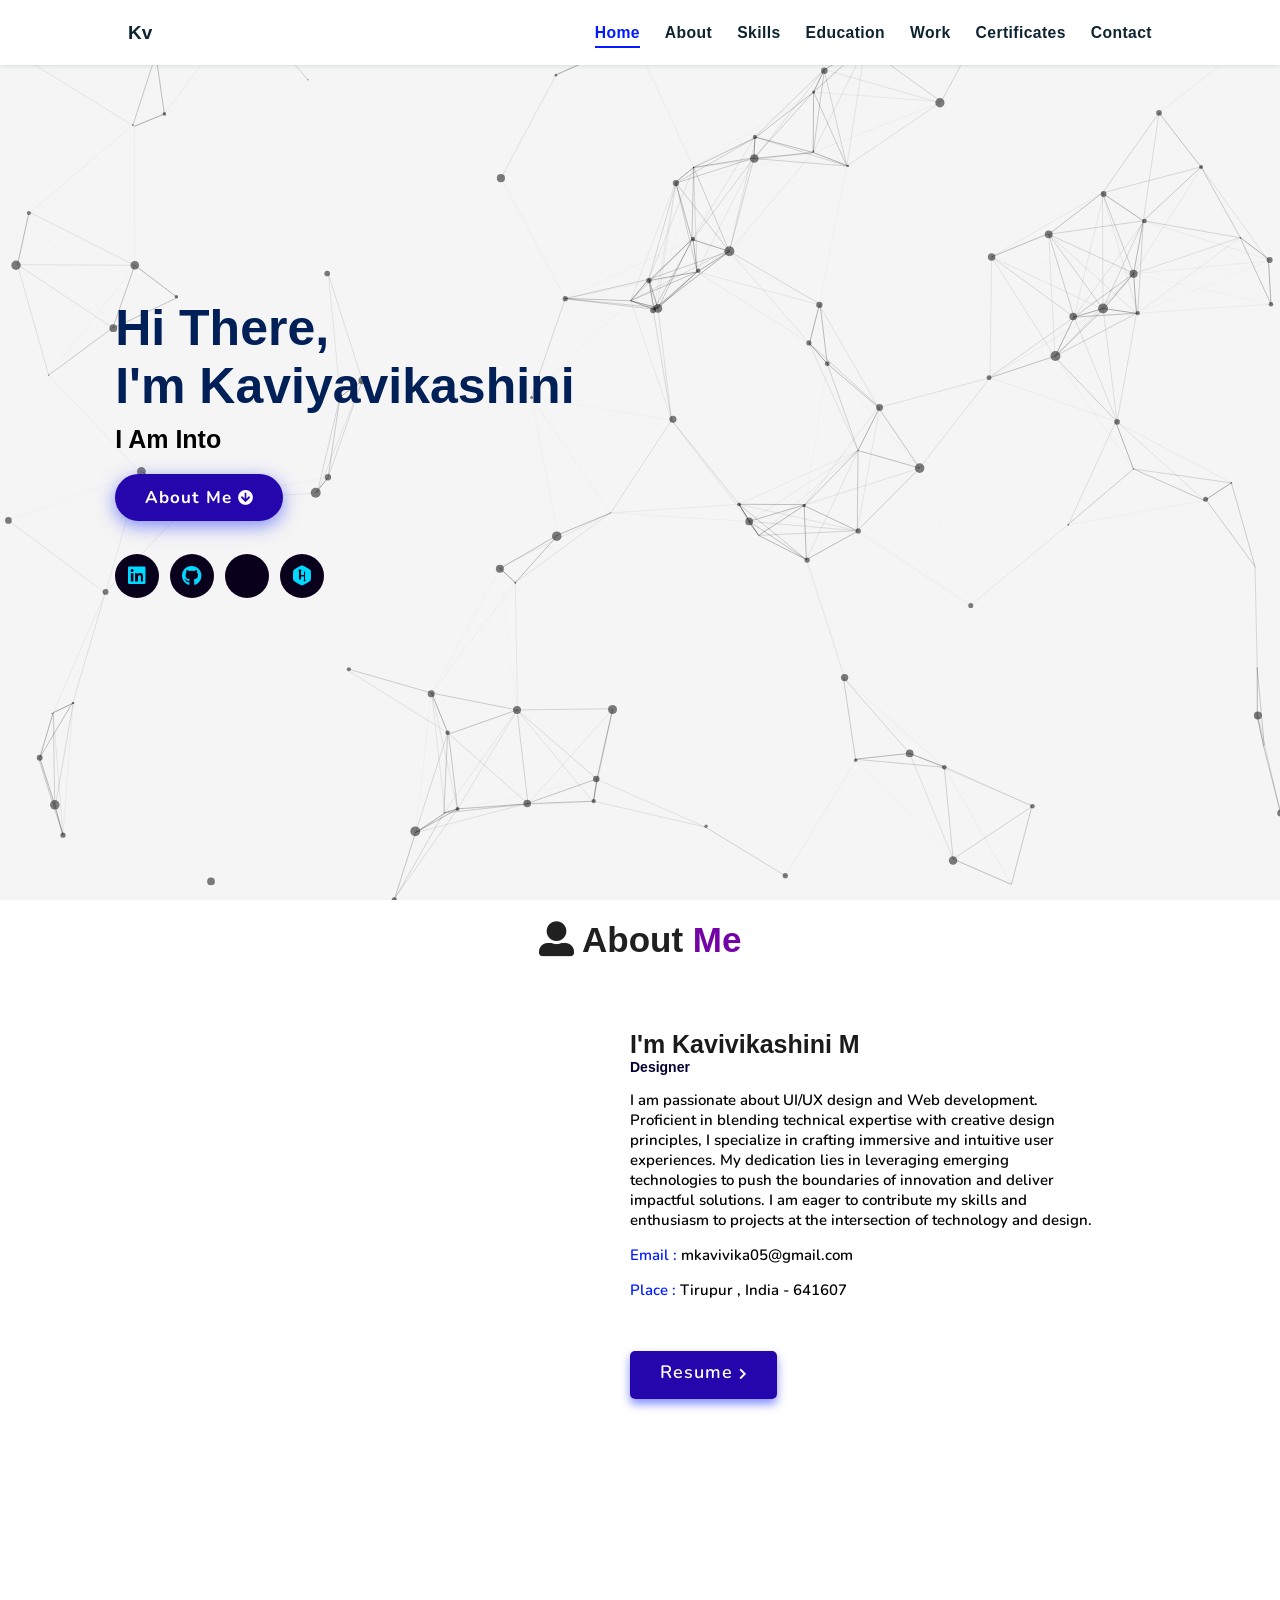
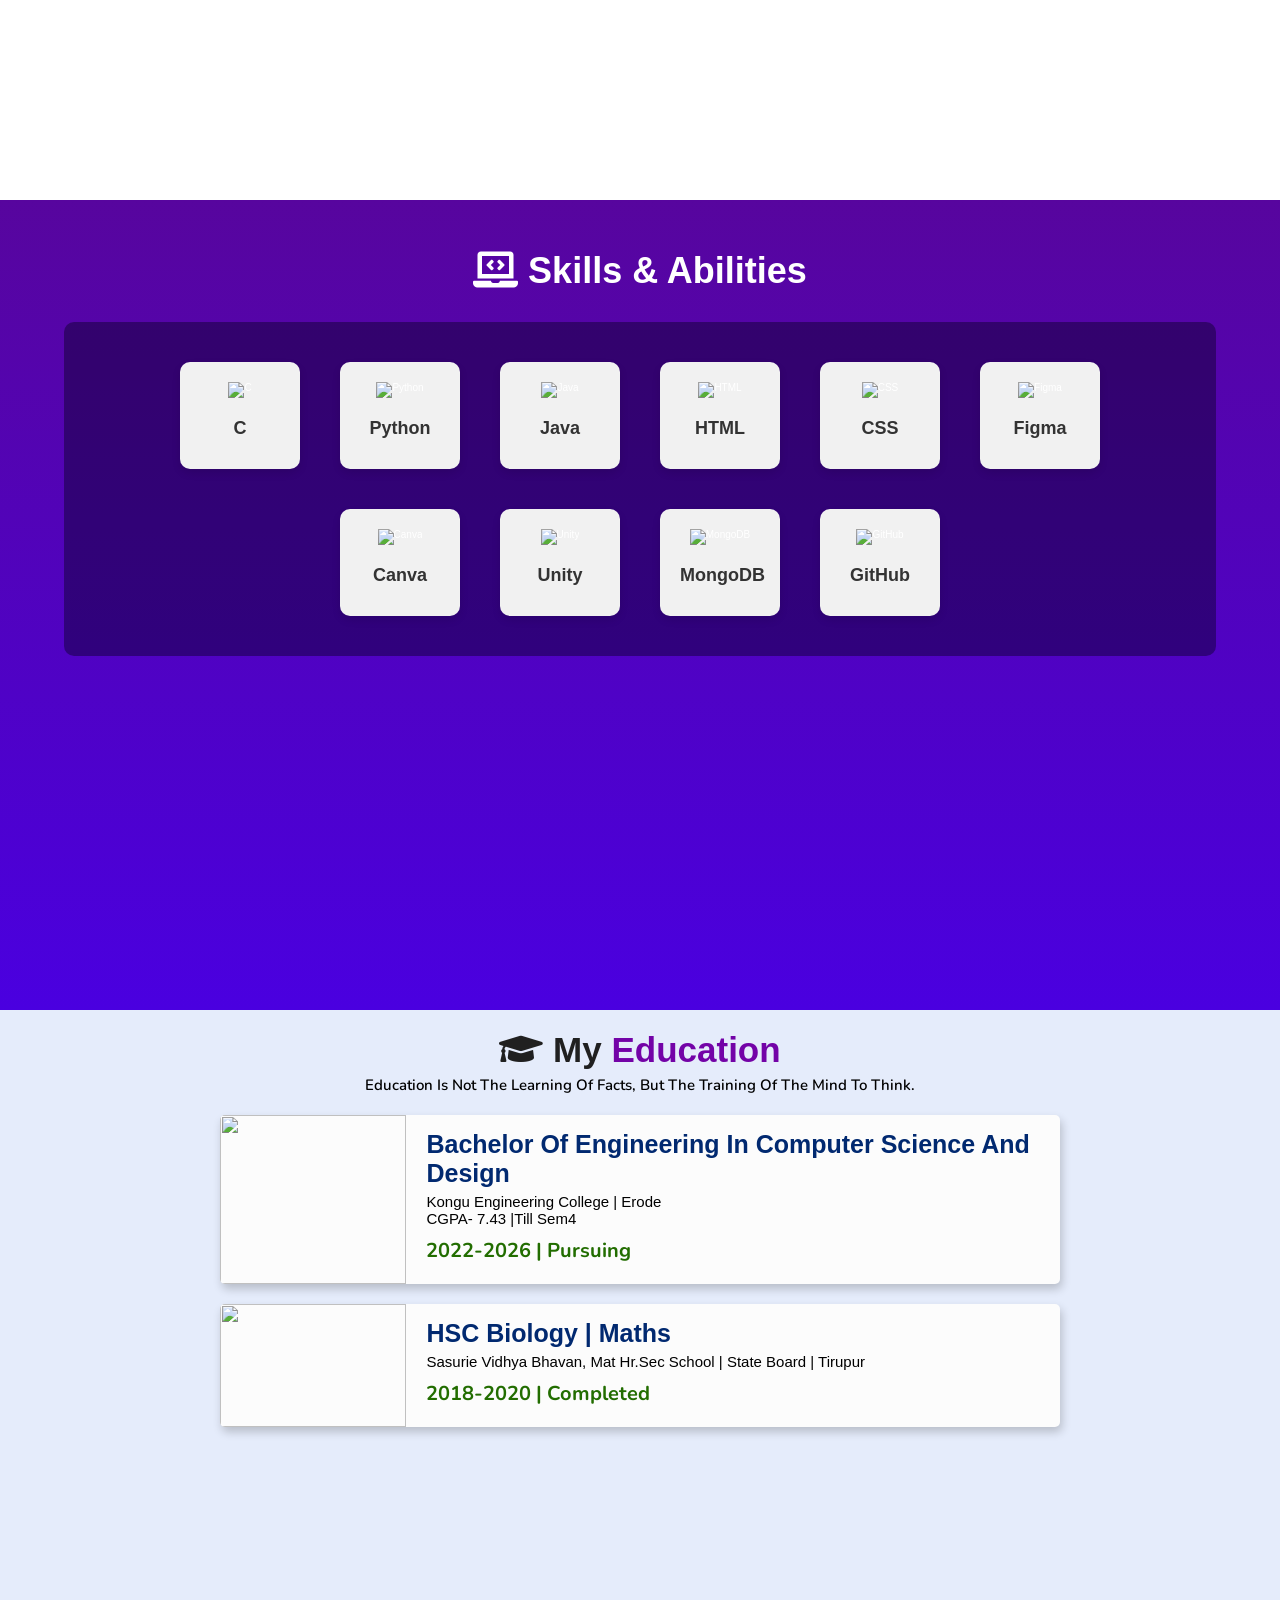
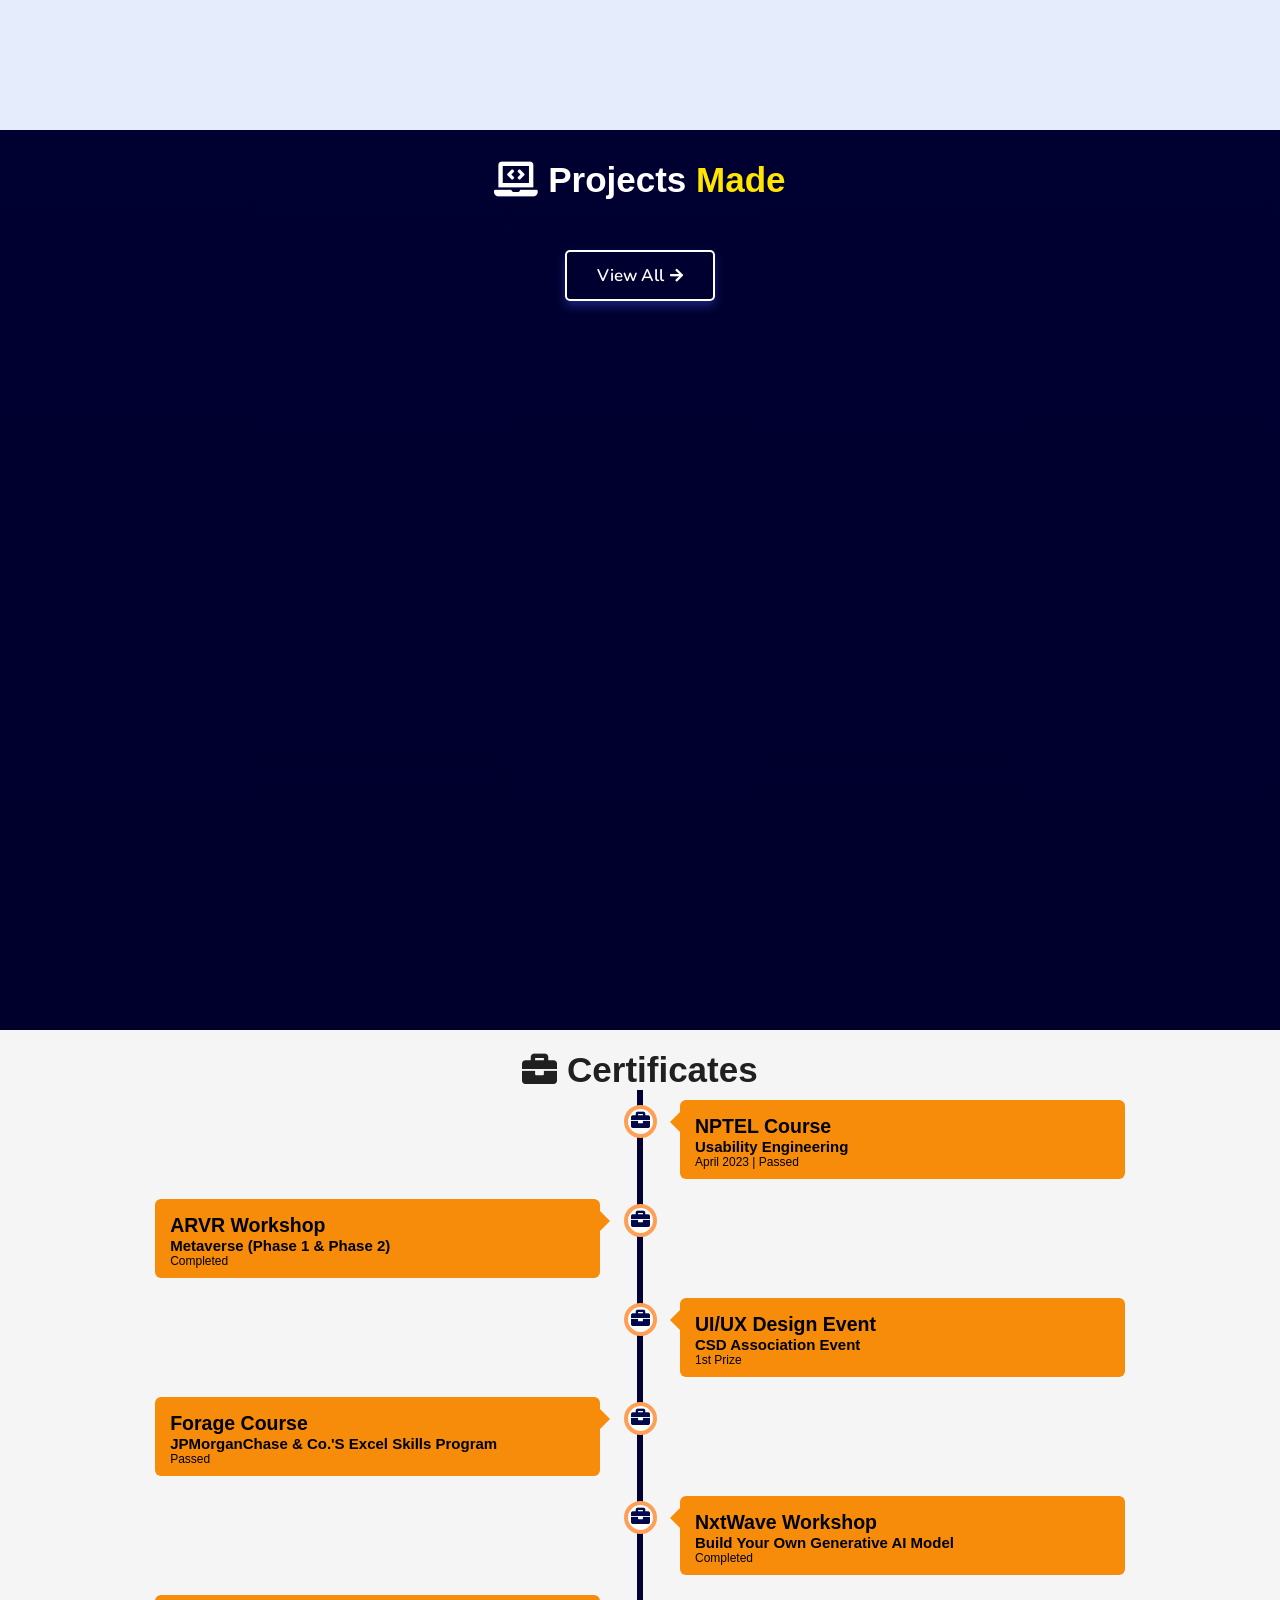
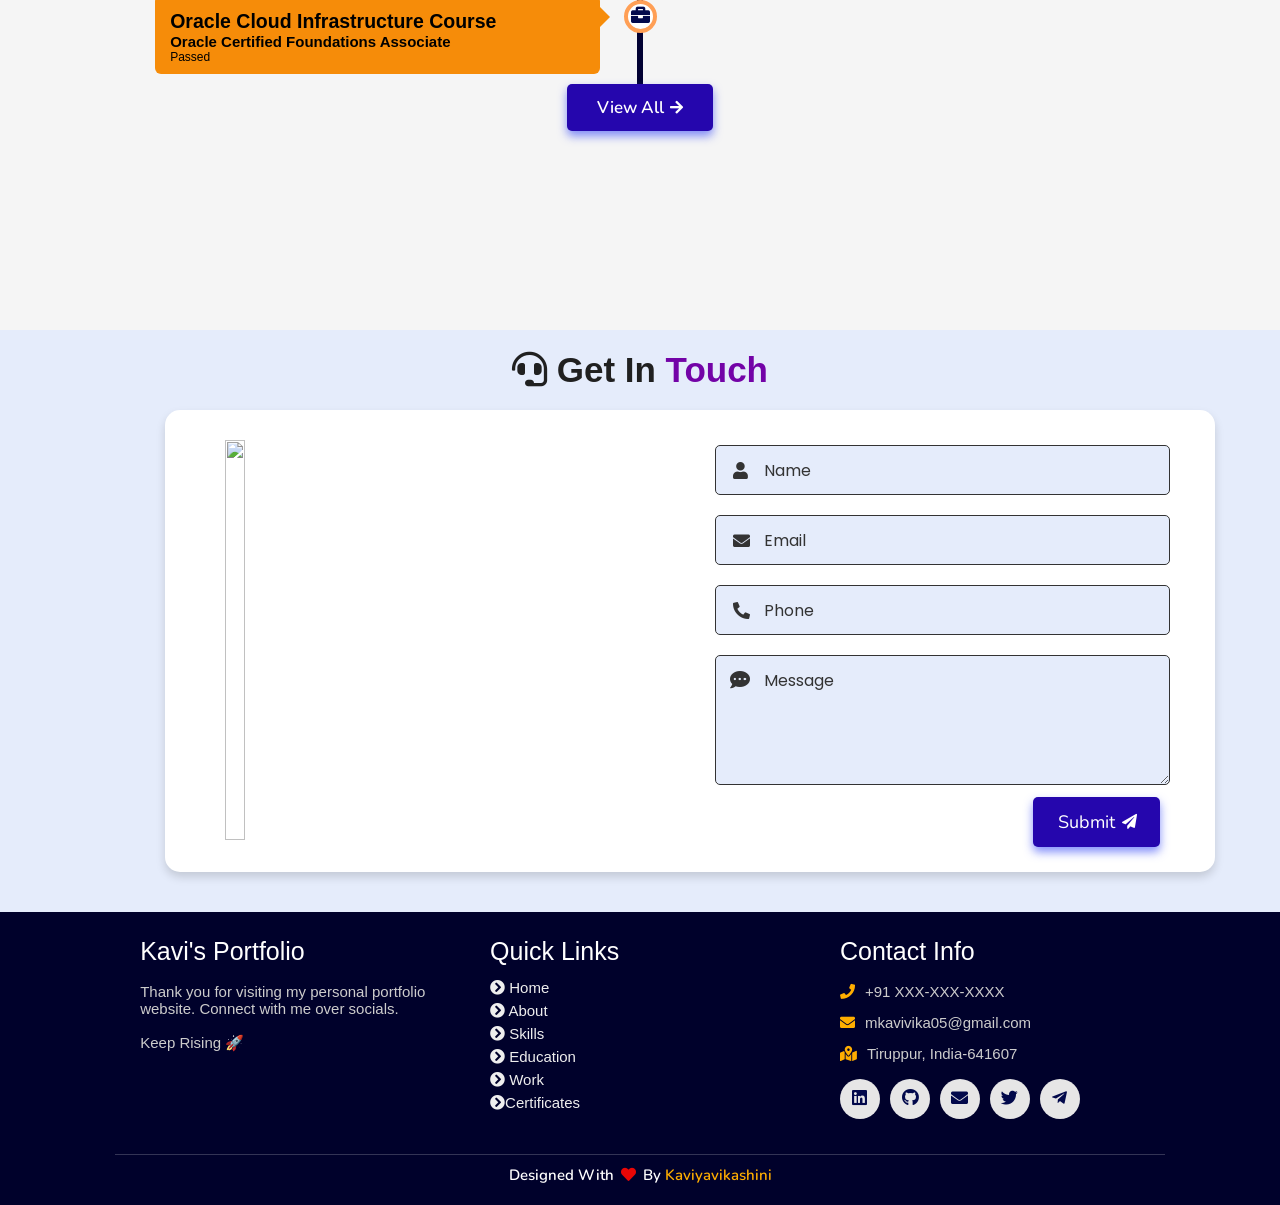
==== Kavi_vika.m Portfolio/index.html @ 5f49ed10 "Add files via upload" ====
<!DOCTYPE html>
<html lang="en">
<head>
    <meta charset="UTF-8">
    <meta http-equiv="X-UA-Compatible" content="IE=edge">
    <meta name="viewport" content="width=device-width, initial-scale=1.0">
    <meta name="keywords" content="jigar sable, portfolio, jigar, full stack dev, personal portfolio lifecodes, portfolio design, portfolio website, personal portfolio" />
    <meta name="description" content="Welcome to Kavi's Portfolio. Full-Stack Web Developer and Android App Developer" />
    <!-- Custom CSS -->
    <link rel="stylesheet" href="./assets/css/style.css">
    <!-- Font Awesome -->
    <link rel="stylesheet" href="https://cdnjs.cloudflare.com/ajax/libs/font-awesome/5.15.3/css/all.min.css" integrity="sha512-iBBXm8fW90+nuLcSKlbmrPcLa0OT92xO1BIsZ+ywDWZCvqsWgccV3gFoRBv0z+8dLJgyAHIhR35VZc2oM/gI1w==" crossorigin="anonymous" referrerpolicy="no-referrer" />
    <!-- Favicon -->
    <link id='favicon' rel="shortcut icon" href="https://i.postimg.cc/Jn9cgZT9/Blue-and-White-Circles-Social-Media-Graphic-profile-picture-1.png" type="image/x-png">
    <title>Portfolio | Kaviyavikashini M</title>
</head>
<body oncontextmenu="return false">

<!-- pre loader -->
<!-- <div class="loader-container">
  <img draggable="false" src="./assets/images/preloader.gif" alt="">
</div> -->

<!-- navbar starts -->
<header>
  <a href="/" class="logo">Kv</a>


        <div id="menu" class="fas fa-bars"></div>
        <nav class="navbar">
            <ul>
            <li><a class="active" href="#home">Home</a></li>
            <li><a href="#about">About</a></li>
            <li><a href="#skills">Skills</a></li>
            <li><a href="#education">Education</a></li>
            <li><a href="#work">Work</a></li>
            <li><a href="#certificates">Certificates</a></li>
            <li><a href="#contact">Contact</a></li>
            </ul>
        </nav>
</header>
<!-- navbar ends -->


<!-- hero section starts -->
<section class="home" id="home">
    <div id="particles-js"></div>

    <div class="content">
    <h2>Hi There,<br/> I'm Kaviyavikashini <span></span></h2>
    <p>i am into <span class="typing-text"></span></p>
    <a href="#about" class="btn"><span>About Me</span>
      <i class="fas fa-arrow-circle-down"></i>
    </a>
    <div class="socials">
        <ul class="social-icons">
          <li><a class="linkedin" aria-label="LinkedIn" href="https://www.linkedin.com/in/kv05/" target="_blank"><i class="fab fa-linkedin"></i></a></li> 
          <li><a class="github" aria-label="GitHub" href="https://github.com/KaviyavikashiniMohanasundaram " target="_blank"><i class="fab fa-github"></i></a></li>
          <li><a class="leetcode" aria-label="Leetcode" href="https://leetcode.com/u/Kaviyavikashini_05/ " target="_blank"><i class="fab fa-leetcode"></i></a></li>
          <li><a class="Hackerrank" aria-label="Hackerrank" href="https://www.hackerrank.com/profile/kaviyavikashini1"><i class="fab fa-hackerrank" target="_blank"></i></a></li>
        </ul>
      </div>
    </div>
<div class="image">
    <img draggable="false" class="tilt" src="https://i.postimg.cc/Jn9cgZT9/Blue-and-White-Circles-Social-Media-Graphic-profile-picture-1.png" alt="">
</div>
</section>
<!-- hero section ends -->


<!-- about section starts -->
<section class="about" id="about">
    <h2 class="heading"><i class="fas fa-user-alt"></i> About <span>Me</span></h2>
    
    <div class="row">

    <div class="image">
        <img draggable="false" class="tilt" src="https://i.postimg.cc/jqwRf6Rb/kavidp.jpg" alt="">
    </div>
    <div class="content">
        <h3>I'm Kavivikashini M</h3>
        <span class="tag">Designer</span>
        
        <p>I am passionate about UI/UX design and Web development. 
          Proficient in blending technical expertise with creative design principles, 
          I specialize in crafting immersive and intuitive user experiences. 
          My dedication lies in leveraging emerging technologies to push the boundaries of innovation and deliver impactful solutions. 
          I am eager to contribute my skills and enthusiasm to projects at the intersection of technology and design. </p>
        
        <div class="box-container">
            <!-- <div class="box">
              <p><span> age: </span> 20</p>
              <p><span> phone : </span> +91 XXX-XXX-XXXX</p>
            </div> -->
            <div class="box">
              <p><span> email : </span> mkavivika05@gmail.com</p>
              <p><span> place : </span> Tirupur , India - 641607</p>
            </div>
        </div>
        
        <div class="resumebtn">
            <a href="https://drive.google.com/file/d/1hrVdZNlhwOSDRa1JMir5WCn2yEAxRqYQ/view?usp=drive_link" target="_blank" class="btn"><span>Resume</span>
                <i class="fas fa-chevron-right"></i>
            </a>
        </div>

    </div>
    </div>
</section>
<!-- about section ends -->

<!-- skills section starts -->
<!DOCTYPE html>
<html lang="en">
<head>
    <meta charset="UTF-8">
    <meta name="viewport" content="width=device-width, initial-scale=1.0">
    <title>Skills Section</title>
    <link href="https://cdnjs.cloudflare.com/ajax/libs/font-awesome/5.15.3/css/all.min.css" rel="stylesheet">
    <style>
        body {
            font-family: Arial, sans-serif;
            margin: 0;
            padding: 0;
            background-color: #f5f5f5;
        }

        .skills {
            background-color: #fff;
            padding: 50px 0;
            text-align: center;
        }

        .skills h2 {
            font-size: 36px;
            margin-bottom: 30px;
            font-weight: bold;
        }

        .skills .container {
            display: flex;
            flex-wrap: wrap;
            justify-content: center;
        }

        .skills .skill-box {
            margin: 20px;
            text-align: center;
            padding: 20px;
            background-color: #f1f1f1;
            border-radius: 10px;
            width: 120px;
            box-shadow: 0 4px 8px rgba(0, 0, 0, 0.1);
        }

        .skills .skill-box img {
            width: 48px;
            height: 48px;
            margin-bottom: 10px;
        }

        .skills .skill-box h3 {
            font-size: 18px;
            margin: 10px 0;
            color: #333;
        }

        .skills .skill-box p {
            font-size: 14px;
            color: #777;
        }
    </style>
</head>
<body>

<!-- skills section starts -->
<section class="skills" id="skills">
    <h2><i class="fas fa-laptop-code"></i> Skills & <span>Abilities</span></h2>
    <div class="container">
        <div class="skill-box">
          <img src="https://www.cleanpng.com/png-the-c-programming-language-computer-programming-co-940077"alt="C">
            <h3>C</h3>
        </div>
        <div class="skill-box">
          <img src="https://img.icons8.com/color/48/000000/python.png" alt="Python">
          <h3>Python</h3>
        </div>
        <div class="skill-box">
            <img src="https://img.icons8.com/fluency/48/000000/java.png" alt="Java">
            <h3>Java</h3>
        </div>
        <div class="skill-box">
            <img src="https://img.icons8.com/color/48/000000/html.png" alt="HTML">
            <h3>HTML</h3>
        </div>
        <div class="skill-box">
            <img src="https://img.icons8.com/color/48/000000/css.png" alt="CSS">
            <h3>CSS</h3>
        </div>
        <div class="skill-box">
            <img src="https://img.icons8.com/color/48/000000/figma.png" alt="Figma">
            <h3>Figma</h3>
        </div>
        <div class="skill-box">
            <img src="https://img.icons8.com/fluency/48/000000/canva.png" alt="Canva">
            <h3>Canva</h3>
        </div>
        <div class="skill-box">
            <img src="https://img.icons8.com/color/48/000000/unity.png" alt="Unity">
            <h3>Unity</h3>
        </div>
        <div class="skill-box">
            <img src="https://img.icons8.com/color/48/000000/mongodb.png" alt="MongoDB">
            <h3>MongoDB</h3>
        </div>
        <div class="skill-box">
            <img src="https://img.icons8.com/glyph-neue/48/000000/github.png" alt="GitHub">
            <h3>GitHub</h3>
        </div>
    </div>
</section>
<!-- skills section ends -->

</body>
</html>

<!-- skills section ends -->


<!-- education section starts -->
<section class="education" id="education">

  <h1 class="heading"><i class="fas fa-graduation-cap"></i> My <span>Education</span></h1>

    <p class="qoute">Education is not the learning of facts, but the training of the mind to think.</p>

    <div class="box-container">

    <div class="box">
        <div class="image">
        <img draggable="false" src="https://kongu.ac.in/webalbum/img/kec.JPG" alt="">
        </div>
        <div class="content">
        <h3>Bachelor of Engineering in Computer Science and Design</h3>
        <p>Kongu engineering college | Erode</p>
        <p>CGPA- 7.43 |till sem4</p>
        <h4>2022-2026 | Pursuing</h4>
        </div>
    </div>

    <div class="box">
      <div class="image">
      <img draggable="false" src="https://sasuriepadasalaimatric.com/wp-content/uploads/2023/09/DJI_0070-1-2-scaled.jpg"alt="">
      </div>
      <div class="content">
      <h3>HSC Biology | Maths</h3>
      <p>Sasurie Vidhya Bhavan, Mat hr.Sec School | State Board | Tirupur</p>
      <h4>2018-2020 | Completed</h4>
      </div>
    </div>

</div>
</section>
<!-- education section ends -->


<!-- work project section starts -->
<section class="work" id="work">

  <h2 class="heading"><i class="fas fa-laptop-code"></i> Projects <span>Made</span></h2>

  <div class="box-container">

    <!-- <div class="box tilt">
      <img draggable="false" src="./assets/images/projects/portfolio1.PNG" alt="" />
      <div class="content">
        <div class="tag">
        <h3>Portfolio Website</h3>
        </div>
        <div class="desc">
          <p>Personal portfolio website. Don't need much info about it, just scroll down. You're here only!</p>
          <div class="btns">
            <a href="#" class="btn" target="_blank"><i class="fas fa-eye"></i> View</a>
            <a href="https://github.com/jigar-sable/Portfolio-Website" class="btn" target="_blank">Code <i class="fas fa-code"></i></a>
          </div>
        </div>
      </div>
    </div> -->

</div>

<div class="viewall">
  <a href="/projects" class="btn"><span>View All</span>
    <i class="fas fa-arrow-right"></i>
</a>
</div>

</section>
<!-- work project section ends -->

<!-- experience section starts -->
<section class="experience" id="experience">

  <h2 class="heading"><i class="fas fa-briefcase"></i> Certificates </h2>

  <div class="timeline">

    <div class="container right">
      <div class="content">
        <div class="tag">
          <h2>NPTEL Course</h2>
        </div>
        <div class="desc">
            <h3>Usability Engineering</h3>
            <p>April 2023 | Passed</p>
        </div>
      </div>
    </div>

    <div class="container left">
      <div class="content">
        <div class="tag">
          <h2>ARVR Workshop</h2>
        </div>
        <div class="desc">
            <h3>Metaverse (Phase 1 & Phase 2)</h3>
            <p>Completed</p>
        </div>
      </div>
    </div>

    <div class="container right">
      <div class="content">
        <div class="tag">
          <h2>UI/UX Design Event</h2>
        </div>
        <div class="desc">
            <h3>CSD Association event</h3>
            <p>1st Prize </p>
        </div>
      </div>
    </div>

    <div class="container left">
      <div class="content">
        <div class="tag">
          <h2>Forage Course</h2>
        </div>
        <div class="desc">
            <h3>JPMorganChase & Co.'s Excel Skills program </h3>
            <p>Passed</p>
        </div>
      </div>
    </div>

    <div class="container right">
      <div class="content">
        <div class="tag">
          <h2>NxtWave Workshop</h2>
        </div>
        <div class="desc">
            <h3>Build Your Own Generative AI Model</h3>
            <p>Completed</p>
        </div>
      </div>
    </div>

    <div class="container left">
      <div class="content">
        <div class="tag">
          <h2>Oracle Cloud Infrastructure Course</h2>
        </div>
        <div class="desc">
            <h3>Oracle Certified Foundations Associate</h3>
            <p>Passed</p>
        </div>
      </div>
    </div>
  </div>

  <div class="morebtn">
    <a href="/certificates" class="btn"><span>View All</span>
      <i class="fas fa-arrow-right"></i>
  </a>
  </div>

</div>

</section>
<!-- experience section ends -->

<!-- contact section starts -->
<section class="contact" id="contact">
  
  <h2 class="heading"><i class="fas fa-headset"></i> Get in <span>Touch</span></h2>

  <div class="container">
    <div class="content">
      <div class="image-box">
        <img draggable="false" src="https://img.freepik.com/premium-vector/employment-agreement-abstract-concept-vector-illustration_107173-24722.jpg" alt="">
      </div>
    <form id="contact-form">
      
      <div class="form-group">
        <div class="field">
          <input type="text" name="name" placeholder="Name" required>
          <i class='fas fa-user'></i>
        </div>
        <div class="field">
          <input type="text" name="email" placeholder="Email" required>
          <i class='fas fa-envelope'></i>
        </div>
        <div class="field">
          <input type="text" name="phone" placeholder="Phone">
          <i class='fas fa-phone-alt'></i>
        </div>
        <div class="message">
        <textarea placeholder="Message" name="message" required></textarea>
        <i class="fas fa-comment-dots"></i>
        </div>
        </div>
      <div class="button-area">
        <button type="submit">
          Submit <i class="fa fa-paper-plane"></i></button>
      </div>
    </form>
  </div>
  </div>
</section>
<!-- contact section ends -->


<!-- footer section starts -->
<section class="footer">

  <div class="box-container">

      <div class="box">
          <h3>Kavi's Portfolio</h3>
          <p>Thank you for visiting my personal portfolio website. Connect with me over socials. <br/> <br/> Keep Rising 🚀</p>
      </div>

      <div class="box">
          <h3>quick links</h3>
          <a href="#home"><i class="fas fa-chevron-circle-right"></i> home</a>
          <a href="#about"><i class="fas fa-chevron-circle-right"></i> about</a>
          <a href="#skills"><i class="fas fa-chevron-circle-right"></i> skills</a>
          <a href="#education"><i class="fas fa-chevron-circle-right"></i> education</a>
          <a href="#work"><i class="fas fa-chevron-circle-right"></i> work</a>
          <a href="#certificates"><i class="fas fa-chevron-circle-right"></i>certificates</a>
      </div>

      <div class="box">
          <h3>contact info</h3>
          <p> <i class="fas fa-phone"></i>+91 XXX-XXX-XXXX</p>
          <p> <i class="fas fa-envelope"></i>mkavivika05@gmail.com</p>
          <p> <i class="fas fa-map-marked-alt"></i>Tiruppur, India-641607</p>
          <div class="share">

              <a href="https://www.linkedin.com/in/jigar-sable" class="fab fa-linkedin" aria-label="LinkedIn" target="_blank"></a>
              <a href="https://github.com/jigar-sable" class="fab fa-github" aria-label="GitHub" target="_blank"></a>
              <a href="mailto:jigarsable21@gmail.com" class="fas fa-envelope" aria-label="Mail" target="_blank"></a>
              <a href="https://twitter.com/jigar_sable" class="fab fa-twitter" aria-label="Twitter" target="_blank"></a>
              <a href="https://t.me/lifecode5" class="fab fa-telegram-plane" aria-label="Telegram" target="_blank"></a>
          </div>
      </div>
  </div>

  <h1 class="credit">Designed with <i class="fa fa-heart pulse"></i> by <a href="https://www.linkedin.com/in/kv05/"> Kaviyavikashini</a></h1>

</section>
<!-- footer section ends -->


<!-- scroll top btn -->
<a href="#home" aria-label="ScrollTop" class="fas fa-angle-up" id="scroll-top"></a>
<!-- scroll back to top -->


<!-- ==== ALL MAJOR JAVASCRIPT CDNS STARTS ==== -->
<!-- jquery cdn -->
<script src="https://cdnjs.cloudflare.com/ajax/libs/jquery/3.6.0/jquery.min.js" integrity="sha512-894YE6QWD5I59HgZOGReFYm4dnWc1Qt5NtvYSaNcOP+u1T9qYdvdihz0PPSiiqn/+/3e7Jo4EaG7TubfWGUrMQ==" crossorigin="anonymous" referrerpolicy="no-referrer"></script>

<!-- typed.js cdn -->
<script src="https://cdnjs.cloudflare.com/ajax/libs/typed.js/2.0.5/typed.min.js" integrity="sha512-1KbKusm/hAtkX5FScVR5G36wodIMnVd/aP04af06iyQTkD17szAMGNmxfNH+tEuFp3Og/P5G32L1qEC47CZbUQ==" crossorigin="anonymous" referrerpolicy="no-referrer"></script>

<!-- particle.js links -->
<script src="./assets/js/particles.min.js"></script>
<script src="./assets/js/app.js"></script>

<!-- vanilla tilt.js links -->
<script src="https://cdnjs.cloudflare.com/ajax/libs/vanilla-tilt/1.7.0/vanilla-tilt.min.js" integrity="sha512-SttpKhJqONuBVxbRcuH0wezjuX+BoFoli0yPsnrAADcHsQMW8rkR84ItFHGIkPvhnlRnE2FaifDOUw+EltbuHg==" crossorigin="anonymous" referrerpolicy="no-referrer"></script>

<!-- scroll reveal anim -->
<script src="https://unpkg.com/scrollreveal"></script>

<script
      type="text/javascript"
      src="https://cdn.jsdelivr.net/npm/emailjs-com@3/dist/email.min.js"
    ></script>

<!-- ==== ALL MAJOR JAVASCRIPT CDNS ENDS ==== -->

<script src="./assets/js/script.js"></script>

</body>
</html>
---- Kavi_vika.m Portfolio/assets/css/style.css ----
@import url("https://fonts.googleapis.com/css2?family=Poppins:wght@400;600;700&display=swap");
@import url("https://fonts.googleapis.com/css2?family=Nunito:ital,wght@0,300;0,400;0,600;0,700;1,300;1,400&display=swap");

* {
  margin: 0;
  padding: 0;
  box-sizing: border-box;
  text-decoration: none;
  outline: none;
  border: none;
  text-transform: capitalize;
  transition: all 0.2s linear;
}
html {
  font-size: 62.5%;
  overflow-x: hidden;
  scroll-behavior: smooth;
}
body {
  background: #f7f7f7;
  font-family: "Poppins", sans-serif;
}

*::selection {
  background: #2b3dda;
  color: #fff;
}

html {
  font-size: 62.5%;
  overflow-x: hidden;
}
html::-webkit-scrollbar {
  width: 0.8rem;
}
html::-webkit-scrollbar-track {
  background: rgb(235, 202, 245);
}
html::-webkit-scrollbar-thumb {
  background: #2b3dda;
}

/* pre loader start */
.loader-container {
  position: fixed;
  top: 0;
  left: 0;
  z-index: 10000;
  background: #e6eff1;
  display: flex;
  align-items: center;
  justify-content: center;
  height: 100%;
  width: 100%;
}
.loader-container.fade-out {
  top: -120%;
}
/* pre loader end */

/* navbar starts */
header {
  position: fixed;
  top: 0;
  left: 0;
  right: 0;
  z-index: 1000;
  display: flex;
  align-items: center;
  justify-content: space-between;
  padding: 1.7rem 10%;
  height: 6.5rem;
  background-color: #fff;
  box-shadow: 0 1px 4px rgba(146, 161, 176, 0.3);
}
section {
  min-height: 100vh;
  padding: 2rem 9%;
}
.heading {
  font-size: 3.5rem;
  color: rgb(32, 32, 32);
  font-weight: 800;
  text-align: center;
}
.heading span {
  color: rgb(115, 3, 167);
}
header .logo {
  font-size: 1.9rem;
  font-weight: 800;
  text-decoration: none;
  color: #0e2431;
}
header .logo i {
  font-size: 2.2rem;
}
header .logo:hover {
  color: #fc8c05;
}
header .navbar ul {
  list-style: none;
  display: flex;
  justify-content: center;
  align-items: center;
}
header .navbar li {
  margin-left: 2.5rem;
}
header .navbar ul li a {
  font-size: 1.57rem;
  color: #0e2431;
  font-weight: 600;
  text-decoration: none;
  letter-spacing: 0.04rem;
  transition: 0.2s;
}
header .navbar ul li a.active,
header .navbar ul li a:hover {
  color: #011aff;
  border-bottom: 0.2rem solid #011aff;
  padding: 0.5rem 0;
}
/* navbar ends */

/* hamburger icon starts*/
#menu {
  font-size: 3rem;
  cursor: pointer;
  color: rgb(24, 2, 63);
  display: none;
}
@media (max-width: 768px) {
  #menu {
    display: block;
  }
  header .navbar {
    position: fixed;
    top: 6.5rem;
    right: -120%;
    width: 75%;
    height: 100%;
    text-align: left;
    align-items: flex-start;
    background-color: #0e0f31;
  }
  header .navbar ul {
    flex-flow: column;
    padding: 1rem;
  }
  header .navbar ul li {
    text-align: center;
    width: 100%;
    margin: 1rem 0;
    border-radius: 0.5rem;
    width: 26rem;
  }
  header .navbar ul li a {
    display: block;
    padding: 1rem;
    text-align: left;
    color: #fff;
    font-size: 2rem;
  }
  header .navbar ul li a.active,
  header .navbar ul li a:hover {
    padding: 1rem;
    color: #fff;
    border-radius: 0.5rem;
    border-bottom: 0.5rem solid #011aff;
  }
  .fa-times {
    transform: rotate(180deg);
  }
  header .navbar.nav-toggle {
    right: 0;
  }
}
/* hamburger icon ends */

/* hero section starts*/
.home {
  position: relative;
  display: flex;
  flex-wrap: wrap;
  gap: 1.5rem;
  min-height: 100vh;
  align-items: center;
}
.home #particles-js {
  position: absolute;
  top: 0;
  left: 0;
  height: 100%;
  width: 100%;
}
.home::before {
  content: "";
  position: absolute;
  top: 0;
  left: 0;
  height: 100%;
  width: 100%;
}
.home .content {
  flex: 1 1 40rem;
  padding-top: 1rem;
  z-index: 1;
}
.home .image {
  flex: 1 1 40rem;
  z-index: 1;
}
.home .image img {
  width: 70%;
  margin-left: 6rem;
  border-radius: 50%;
  box-shadow: 0 2px 8px rgba(0, 0, 0, 0.3);
  cursor: pointer;
}
.home .image img:hover {
  box-shadow: 0 5px 15px rgba(0, 0, 0, 0.5);
}
.home .content h2 {
  font-size: 5rem;
  font-weight: 800;
  color: #002057;
}
.home .content h2 span {
  font-size: 5rem;
  font-weight: 800;
  color: #ff7b00;
}
.home .content p {
  font-size: 2.5rem;
  color: #000;
  font-weight: 600;
  padding: 1rem 0;
}
.home .content p span {
  font-size: 2.5rem;
  color: rgb(148, 8, 8);
  font-weight: 600;
  padding: 1rem 0;
}
.home .btn {
  margin-top: 1rem;
  position: absolute;
  line-height: 0;
  padding: 1.6rem 3rem;
  border-radius: 4em;
  transition: 0.5s;
  color: #fff;
  background: #2506ad;
  box-shadow: 0px 5px 18px rgba(48, 68, 247, 0.6);
  font-family: "Nunito", sans-serif;
}
.home .btn span {
  font-weight: 700;
  font-size: 1.7rem;
  letter-spacing: 0.1rem;
}
.home .btn i {
  margin-left: 0.3rem;
  font-size: 1.5rem;
  transition: 0.3s;
}
.home .btn:hover {
  background: #1a047e;
}
.home .btn:hover i {
  transform: translateX(5px);
}
/* social icons start */
.socials {
  position: relative;
  margin-top: 9rem;
}
.socials .social-icons {
  padding-left: 0;
  margin-bottom: 0;
  list-style: none;
}
.socials .social-icons li {
  display: inline-block;
  margin-bottom: 14px;
}
.social-icons a {
  font-size: 2rem;
  display: inline-block;
  line-height: 44px;
  color: #00d9ff;
  background-color: #09011b;
  width: 44px;
  height: 44px;
  text-align: center;
  margin-right: 8px;
  border-radius: 100%;
  -webkit-transition: all 0.2s linear;
  -o-transition: all 0.2s linear;
  transition: all 0.2s linear;
}
.social-icons a:active,
.social-icons a:focus,
.social-icons a:hover {
  color: #fff;
  background-color: #0685da;
}
.social-icons a.github:hover {
  background-color: #0e0e0e;
}
.social-icons a.twitter:hover {
  background-color: #00aced;
}
.social-icons a.linkedin:hover {
  background-color: #007bb6;
}
.social-icons a.dev:hover {
  background-color: #070707;
}
.social-icons a.instagram:hover {
  background-color: #ee00da;
}
/* social icons end */

/* hero media queries starts*/
@media (max-width: 450px) {
  .home .btn {
    margin: 4rem 0;
  }
  .socials {
    margin-top: 12rem;
  }
  .home .image img {
    margin-top: -12rem;
  }
  .home .content p {
    font-size: 2.2rem;
  }
  .home .content p span {
    font-size: 2.2rem;
  }
}
/* hero media queries ends*/
/* hero section end */

/* about section starts */
.about {
  background: rgb(255, 255, 255);
}
.about .row {
  display: flex;
  flex-direction: row;
  gap: 2rem;
  flex-wrap: wrap;
  padding: 4rem;
}
.about .row .image {
  text-align: center;
  flex: 1 1 35rem;
}
.about .row .image img {
  margin: 4rem;
  width: 30rem;
  height: auto;
  border-radius: 5%;
  box-shadow: 0 5px 10px rgba(0, 0, 0, 0.6);
  mix-blend-mode: luminosity;
  transition: 0.3s;
  cursor: pointer;
}
.about .row .image img:hover {
  mix-blend-mode: normal;
}
.about .row .content {
  flex: 1 1 45rem;
  padding: 3rem;
}
.about .row .content h3 {
  color: rgb(27, 27, 27);
  font-size: 2.5rem;
}
.about .row .content .tag {
  font-size: 1.4rem;
  color: #020133;
  font-weight: 600;
  margin-top: 1rem;
}
.about .row .content p {
  font-size: 1.5rem;
  margin-top: 1.5rem;
  font-family: "Nunito";
  font-weight: 600;
  text-transform: none;
}
.about .row .content .box-container {
  display: flex;
  flex-wrap: wrap;
  gap: 1.5rem;
  font-family: "Nunito";
  font-weight: 600;
}
.about .row .content .box-container .box p {
  text-transform: none;
}
.about .row .content .box-container .box p span {
  color: #011aff;
}
.resumebtn {
  margin-top: 6rem;
}
.resumebtn .btn {
  padding: 1.7rem 3rem;
  border-radius: 0.5em;
  transition: 0.3s;
  color: #fff;
  background: #2506ad;
  box-shadow: 0px 5px 10px rgba(48, 68, 247, 0.6);
  font-family: "Nunito", sans-serif;
}
.resumebtn .btn span {
  font-weight: 600;
  font-size: 1.8rem;
  letter-spacing: 0.1rem;
}
.resumebtn .btn i {
  margin-left: 0.3rem;
  font-size: 1.2rem;
  transition: 0.3s;
}
.resumebtn .btn:hover {
  background: #1a047e;
}
.resumebtn .btn:hover i {
  transform: translateX(5px);
}
/* about media queries starts*/
@media screen and (max-width: 600px) {
  .about .row .image {
    margin-top: 2rem;
  }
  .about .row .image img {
    margin: 0 auto;
    width: 80%;
    mix-blend-mode: normal;
  }
  .about .row {
    padding: 0.5rem;
    margin-bottom: 7rem;
  }
  .about .row .content {
    padding: 1rem;
  }
  .about .row .content .box-container {
    gap: 0;
  }
}
/* about media queries ends*/
/* about section ends */

/* skills section starts */
.skills {
  min-height: 90vh;
  background: linear-gradient(to bottom, #57059e, #4a00e0);
}
.skills h2 {
  color: #fff;
}
.skills .heading span {
  color: rgb(255, 230, 0);
}
.skills .container {
  background: rgba(0, 0, 22, 0.4);
  color: #fff;
  border-radius: 1rem;
  padding: 2rem;
  width: 90%;
  margin: auto;
  margin-top: 2rem;
}
.skills .container .row {
  display: grid;
  grid-template-columns: repeat(6, 1fr);
  flex-wrap: wrap;
  gap: 1.8rem;
}
.skills .container .bar {
  margin-bottom: 15px;
  padding: 10px;
  border-radius: 1rem;
  box-shadow: 0 4px 10px rgba(0, 0, 0, 0.2);
  background: rgba(0, 0, 22, 0.9);
  transition: 0.2s;
}
.skills .container .bar:hover {
  box-shadow: 0 8px 10px rgba(0, 2, 68, 0.8) !important;
  background-color: rgba(0, 0, 0, 0.9) !important;
}
.skills .container .bar .info {
  display: flex;
  flex-direction: column;
  align-items: center;
  gap: 1rem;
  margin-top: 1rem;
}
.skills .container .bar .info i {
  font-size: 4rem;
}
.skills .container .bar .info span {
  font-size: 2rem;
  font-weight: 500;
  font-family: "Poppins";
  margin-left: 0.5rem;
}
/* skills media queries starts*/
@media screen and (max-width: 600px) {
  .skills .container {
    padding: 0;
    margin: 0;
  }
  .skills .container .row {
    grid-template-columns: repeat(2, 1fr);
    margin: 1rem;
    padding: 2rem 0.2rem 2rem 0.2rem;
    gap: 1rem;
  }
  .skills .container {
    margin-top: 5px;
    width: 100%;
  }
}
/* skills media queries ends*/
/* skills section ends */

/* education section starts */
.education {
  background: #e5ecfb;
  min-height: 80vh;
}
.education .qoute {
  font-size: 1.5rem;
  text-align: center;
  font-family: "Nunito", sans-serif;
  font-weight: 600;
  margin-top: 0.5rem;
}
.education .box-container {
  display: flex;
  flex-wrap: wrap;
  justify-content: center;
  align-items: center;
  flex-direction: column;
}
.education .box-container .box {
  display: flex;
  flex-direction: row;
  width: 80%;
  border-radius: 0.5rem;
  box-shadow: 0.2rem 0.5rem 1rem rgba(0, 0, 0, 0.2);
  text-align: center;
  position: relative;
  margin-top: 2rem;
  overflow: hidden;
  transition: 0.3s;
  background: rgb(252, 252, 252);
}
.education .box-container .box:hover {
  transform: scale(1.03);
  box-shadow: 1rem 0.5rem 1.2rem rgba(0, 0, 0, 0.3);
}
.education .box-container .box .image {
  flex: 1 1 20rem;
  width: 100%;
}
.education .box-container .box img {
  object-fit: cover;
  position: relative;
  width: 100%;
  height: 100%;
}
.education .box-container .box .content {
  position: relative;
  display: flex;
  flex-direction: column;
  padding: 1rem;
  flex-wrap: wrap;
  flex: 1 1 70rem;
}
.education .box-container .box .content h3 {
  font-size: 2.5rem;
  color: #012970;
  padding: 0.5rem 0;
  font-weight: 600;
  text-align: left;
  margin-left: 1rem;
}
.education .box-container .box .content p {
  font-size: 1.5rem;
  margin-left: 1rem;
  text-align: left;
}
.education h4 {
  font-size: 2rem;
  color: rgb(34, 109, 0);
  text-align: left;
  margin: 1rem;
  font-family: "Nunito", sans-serif;
  font-weight: 700;
}

/* education media queries starts*/
@media screen and (max-width: 600px) {
  .education .box-container .box {
    flex-direction: column;
    width: 100%;
  }
  .education .box-container .box .image {
    width: 100%;
    height: 25rem;
  }
  .education .box-container .box img {
    width: 100%;
  }
  .education .box-container .box .content {
    position: relative;
    display: flex;
    flex-direction: column;
    padding: 1rem;
    flex-wrap: wrap;
    flex: 0;
  }
  .education .btns {
    margin-top: 2rem;
    margin-left: 1rem;
    margin-right: 1rem;
    flex-wrap: wrap;
  }
}
/* education media queries ends*/
/* education section ends */

/* work section starts */
.work {
  /* background: #010124; */
  background: linear-gradient(to bottom, #000031, #00002c);
}
.work h2 {
  color: #fff;
  padding: 1rem;
}
.work .heading span {
  color: rgb(255, 230, 0);
}
.work .box-container {
  display: flex;
  flex-wrap: wrap;
  gap: 1.5rem;
  margin: 2rem;
}
.work .box-container .box {
  flex: 1 1 30rem;
  border-radius: 0.5rem;
  box-shadow: 0 0.5rem 1rem rgba(0, 0, 0, 0.1);
  position: relative;
  overflow: hidden;
  height: 30rem;
}
.work .box-container .box img {
  height: 100%;
  width: 100%;
  object-fit: cover;
}
.work .box-container .box .content {
  height: 100%;
  width: 100%;
  position: absolute;
  top: 85%;
  left: 0;
  background: rgba(255, 255, 255, 0.9);
  display: flex;
  flex-direction: column;
}
.work .box-container .box .content .tag {
  display: flex;
  flex-direction: row;
  justify-content: space-between;
  align-items: center;
  height: 4.5rem;
  width: 100%;
  padding-left: 1rem;
  background: #ffd900;
}
.work .box-container .box .content .tag h3 {
  font-size: 2rem;
}
.work .box-container .box:hover .content {
  top: 25%;
}
.work .desc {
  margin: 2rem;
  display: flex;
  flex-direction: column;
  justify-content: center;
}
.work .desc p {
  font-size: 1.5rem;
}
.work .desc .btns {
  display: flex;
  justify-content: space-between;
  width: 100%;
  margin-top: 2rem;
}
.work .desc .btns .btn {
  line-height: 0;
  display: inline;
  padding: 1.5rem 2.5rem;
  border-radius: 0.5rem;
  font-size: 1.5rem;
  color: #fff;
  background: rgb(12, 12, 12);
  margin-right: 2rem;
}
.work .desc .btns .btn:hover {
  background: #310ae0f5;
}
.work .viewall {
  display: flex;
  justify-content: center;
}
.work .viewall .btn {
  position: relative;
  line-height: 0;
  padding: 1.6rem 3rem;
  border-radius: 0.5em;
  transition: 0.5s;
  color: rgb(255, 255, 255);
  font-weight: 700;
  border: 2px solid #fff;
  box-shadow: 0px 5px 10px rgba(65, 84, 241, 0.4);
  text-align: center;
}
.work .viewall .btn span {
  font-weight: 600;
  font-size: 1.7rem;
  font-family: "Nunito", sans-serif;
}
.work .viewall .btn i {
  margin-left: 0.3rem;
  font-size: 1.5rem;
  transition: 0.3s;
}
.work .viewall .btn:hover {
  background: #fff;
  color: #000;
}
.work .viewall .btn:hover i {
  transform: translateX(5px);
}
/* work section ends */

/* experience section starts */
.experience .timeline {
  position: relative;
  max-width: 1200px;
  margin: 0 auto;
}
.experience .timeline::after {
  content: "";
  position: absolute;
  width: 6px;
  background: #020133;
  top: 0;
  bottom: 0;
  left: 50%;
  margin-left: -3px;
  z-index: -2;
}
.experience .container {
  padding: 10px 40px;
  position: relative;
  background-color: inherit;
  width: 50%;
}
/*circles on timeline*/
.experience .container::after {
  content: "\f0b1";
  position: absolute;
  width: 25px;
  height: 25px;
  right: -17px;
  background-color: rgb(255, 255, 255);
  border: 4px solid #ff9f55;
  top: 15px;
  border-radius: 50%;
  z-index: 100;
  font-size: 1.89rem;
  text-align: center;
  font-weight: 600;
  color: #02094b;
  font-family: "Font Awesome\ 5 Free";
}
.experience .left {
  left: 0;
}
.experience .right {
  left: 50%;
}
/* arrows pointing right */
.experience .left::before {
  content: " ";
  height: 0;
  position: absolute;
  top: 22px;
  width: 0;
  z-index: 1;
  right: 30px;
  border: medium solid #f68c09;
  border-width: 10px 0 10px 10px;
  border-color: transparent transparent transparent #f68c09;
}
/* arrows pointing left  */
.experience .right::before {
  content: " ";
  height: 0;
  position: absolute;
  top: 22px;
  width: 0;
  z-index: 1;
  left: 30px;
  border: medium solid #f68c09;
  border-width: 10px 10px 10px 0;
  border-color: transparent #f68c09 transparent transparent;
}
.experience .right::after {
  left: -16px;
}
.experience .content {
  background-color: #f68c09;
  position: relative;
  border-radius: 6px;
}
.experience .content .tag {
  font-size: 1.3rem;
  padding-top: 1.5rem;
  padding-left: 1.5rem;
}
.experience .content .desc {
  margin-left: 1.5rem;
  padding-bottom: 1rem;
}
.experience .content .desc h3 {
  font-size: 1.5rem;
  font-weight: 600;
}
.experience .content .desc p {
  font-size: 1.2rem;
}
/* view all button */
.morebtn {
  display: flex;
  justify-content: center;
}
.morebtn .btn {
  position: relative;
  line-height: 0;
  padding: 1.6rem 3rem;
  border-radius: 0.5em;
  transition: 0.5s;
  color: #fff;
  background: #2506ad;
  box-shadow: 0px 5px 10px rgba(48, 68, 247, 0.6);
  text-align: center;
}
.morebtn .btn span {
  font-weight: 600;
  font-size: 1.7rem;
  font-family: "Nunito", sans-serif;
}
.morebtn .btn i {
  margin-left: 0.3rem;
  font-size: 1.5rem;
  transition: 0.3s;
}
.morebtn .btn:hover {
  background: #1a047e;
}
.morebtn .btn:hover i {
  transform: translateX(5px);
}

/* Media queries - Responsive timeline on screens less than 600px wide */
@media screen and (max-width: 600px) {
  .experience {
    min-height: 80vh;
  }
  .experience .timeline {
    margin-top: 2rem;
  }
  .experience .timeline::after {
    left: 31px;
  }
  .experience .container {
    width: 100%;
    padding-left: 8rem;
    padding-right: 2rem;
  }
  .experience .container::after {
    font-size: 2.2rem;
  }
  .experience .container::before {
    left: 61px;
    border: medium solid #f68c09;
    border-width: 10px 10px 10px 0;
    border-color: transparent #f68c09 transparent transparent;
  }
  .experience .left::after {
    left: 15px;
  }
  .experience .right::after {
    left: 15px;
  }
  .experience .right {
    left: 0%;
  }
  .morebtn {
    margin-top: 3rem;
  }
}
/* experience media queries ends */
/* experience section ends */

/* contact section starts */
.contact {
  background: #e5ecfb;
  min-height: 60vh;
}
.contact .container {
  max-width: 1050px;
  width: 100%;
  background: #fff;
  border-radius: 1.5rem;
  margin: 2rem 5rem;
  box-shadow: 0 5px 10px rgba(0, 0, 0, 0.15);
}
.contact .container .content {
  display: flex;
  align-items: center;
  justify-content: space-between;
  padding: 2.5rem 2rem;
}
.contact .content .image-box {
  max-width: 60%;
  margin-left: 4rem;
}
.contact .content .image-box img {
  width: 100%;
  height: 40rem;
  position: relative;
}
.contact .content form {
  width: 45%;
  margin-right: 3.5rem;
}
form .form-group {
  display: flex;
  flex-direction: column;
  justify-content: center;
}
.form-group .field {
  height: 50px;
  display: flex;
  position: relative;
  margin: 1rem;
  width: 100%;
}
form i {
  position: absolute;
  top: 50%;
  left: 18px;
  color: rgb(51, 51, 51);
  font-size: 17px;
  pointer-events: none;
  transform: translateY(-50%);
}
form .field input,
form .message textarea {
  width: 100%;
  height: 100%;
  outline: none;
  padding: 0 16px 0 48px;
  font-size: 16px;
  font-family: "Poppins", sans-serif;
  border-radius: 5px;
  border: 1px solid rgb(51, 51, 51);
  background: #e5ecfb;
}
.field input::placeholder,
.message textarea::placeholder {
  color: rgb(51, 51, 51);
}
.field input:focus,
.message textarea:focus {
  padding-left: 47px;
  border: 2px solid rgb(115, 3, 167);
}
.field input:focus ~ i,
.message textarea:focus ~ i {
  color: rgb(115, 3, 167);
}
form .message {
  position: relative;
  margin: 1rem;
  width: 100%;
}
form .message i {
  top: 25px;
  font-size: 20px;
  left: 15px;
}
form .message textarea {
  min-height: 130px;
  max-height: 230px;
  max-width: 100%;
  min-width: 100%;
  padding: 12px 20px 0 48px;
}
form .message textarea::-webkit-scrollbar {
  width: 0px;
}
form .button-area {
  display: flex;
  float: right;
  flex-direction: row-reverse;
}
.button-area button {
  color: #fff;
  border: none;
  outline: none;
  font-size: 1.8rem;
  cursor: pointer;
  border-radius: 5px;
  padding: 13px 25px;
  background: #2506ad;
  box-shadow: 0px 5px 10px rgba(48, 68, 247, 0.6);
  transition: 0.3s ease;
  font-family: "Nunito", sans-serif;
}
.button-area button:hover {
  background: #421cecf5;
}
.button-area span {
  font-size: 17px;
  padding: 1rem;
  display: none;
}
.button-area button i {
  position: relative;
  top: 6px;
  left: 2px;
  font-size: 1.5rem;
  transition: 0.3s;
  color: #fff;
}
.button-area button:hover i {
  left: 8px;
}
/* contact section media queries starts */
@media (max-width: 900px) {
  .contact {
    min-height: 70vh;
  }
  .contact .container {
    margin: 3rem 0 2rem 0;
  }
  .contact .container .content {
    padding: 18px 12px;
  }
  .contact .content .image-box {
    display: none;
  }
  .contact .content form {
    width: 100%;
    margin-right: 2rem;
  }
}
/* contact section media queries ends */
/* contact section ends */

/* footer section starts */
.footer {
  min-height: auto;
  padding-top: 0;
  background: rgb(0, 1, 43);
}
.footer .box-container {
  display: flex;
  justify-content: center;
  flex-wrap: wrap;
}
.footer .box-container .box {
  flex: 1 1 25rem;
  margin: 2.5rem;
}
.footer .box-container .box h3 {
  font-size: 2.5rem;
  color: #fff;
  padding-bottom: 1rem;
  font-weight: normal;
}
.footer .box-container .box p {
  font-size: 1.5rem;
  color: #ccc;
  padding: 0.7rem 0;
  text-transform: none;
}
.footer .box-container .box p i {
  padding-right: 1rem;
  color: #ffae00;
}
.footer .box-container .box a {
  font-size: 1.5rem;
  color: rgb(238, 238, 238);
  padding: 0.3rem 0;
  display: block;
}
.footer .box-container .box a:hover {
  color: #ffae00;
}
.footer .box-container .box .share {
  display: flex;
  flex-wrap: wrap;
  padding: 1rem 0;
}
.footer .box-container .box .share a {
  height: 4rem;
  width: 4rem;
  padding: 1rem;
  text-align: center;
  border-radius: 5rem;
  font-size: 1.7rem;
  margin-right: 1rem;
  transition: 0.2s;
  background: rgb(230, 230, 230);
  color: #02094b;
  border: none;
}
.footer .box-container .box .share a:hover {
  background: transparent;
  transform: scale(0.98);
  border: 0.1rem solid rgb(180, 178, 178);
  color: #ffae00;
}
.footer .credit {
  padding: 1rem 0 0 0;
  text-align: center;
  font-size: 1.5rem;
  font-family: "Nunito", sans-serif;
  font-weight: 600;
  color: #fff;
  border-top: 0.1rem solid #fff3;
}
.footer .credit a {
  color: #ffae00;
}
.footer .fa {
  color: #e90606;
  margin: 0 0.3rem;
  font-size: 1.5rem;
  animation: pound 0.35s infinite alternate;
}
@-webkit-keyframes pound {
  to {
    transform: scale(1.1);
  }
}
@keyframes pound {
  to {
    transform: scale(1.1);
  }
}
@media (max-width: 450px) {
  .footer .box-container .box {
    margin: 1.5rem;
  }
  .footer .box-container .box p {
    padding: 0.7rem;
  }
  .footer .box-container .box .share a {
    padding: 1.2rem;
  }
}
/* footer section ends */

/* common media queries starts*/
@media (max-width: 450px) {
  html {
    font-size: 55%;
  }
  body {
    padding-right: 0;
  }
  section {
    padding: 2rem;
  }
}
/* common media queries ends*/

/* scroll top starts */
#scroll-top {
  position: fixed;
  top: -140%;
  right: 2rem;
  padding: 1rem 1.5rem;
  font-size: 2rem;
  background: #ffae00;
  color: rgb(13, 0, 44);
  border-radius: 50%;
  transition: 1s linear;
  z-index: 1000;
}
#scroll-top.active {
  top: calc(100% - 12rem);
}
/* scroll top ends */
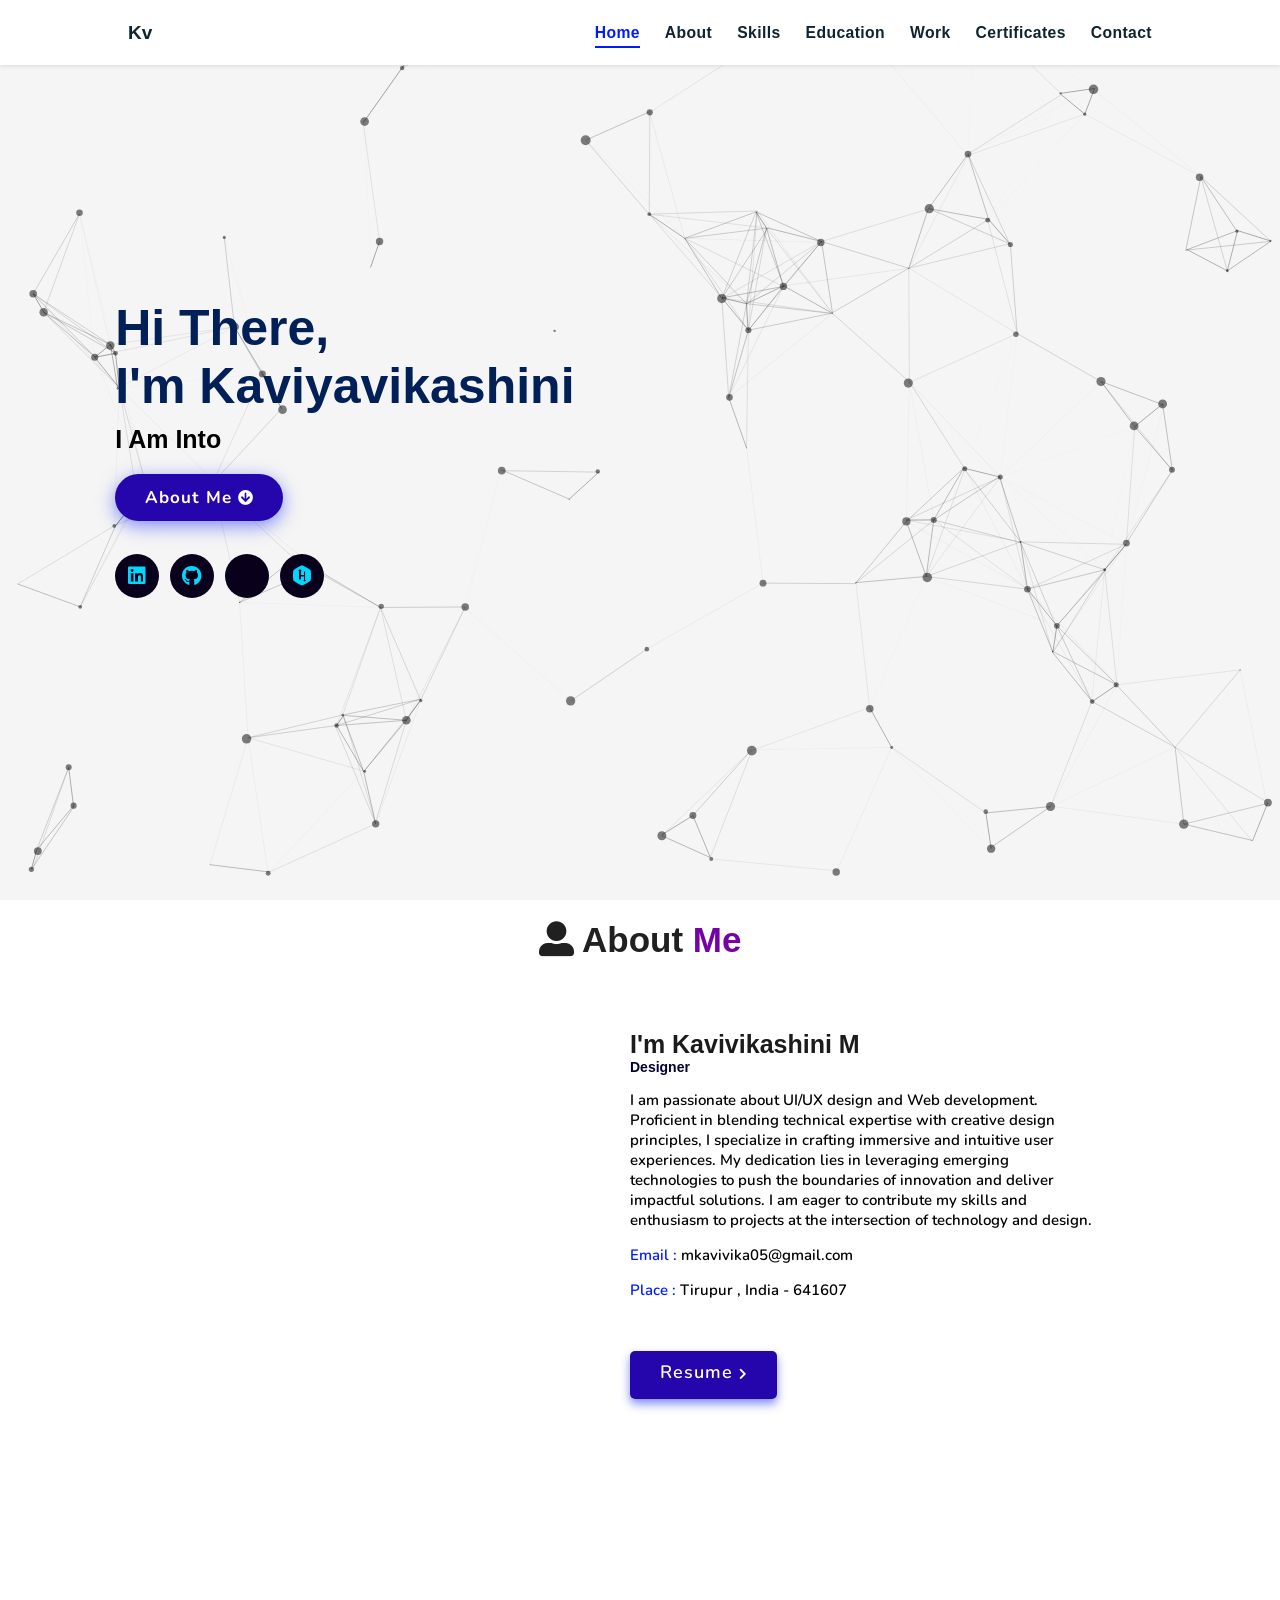
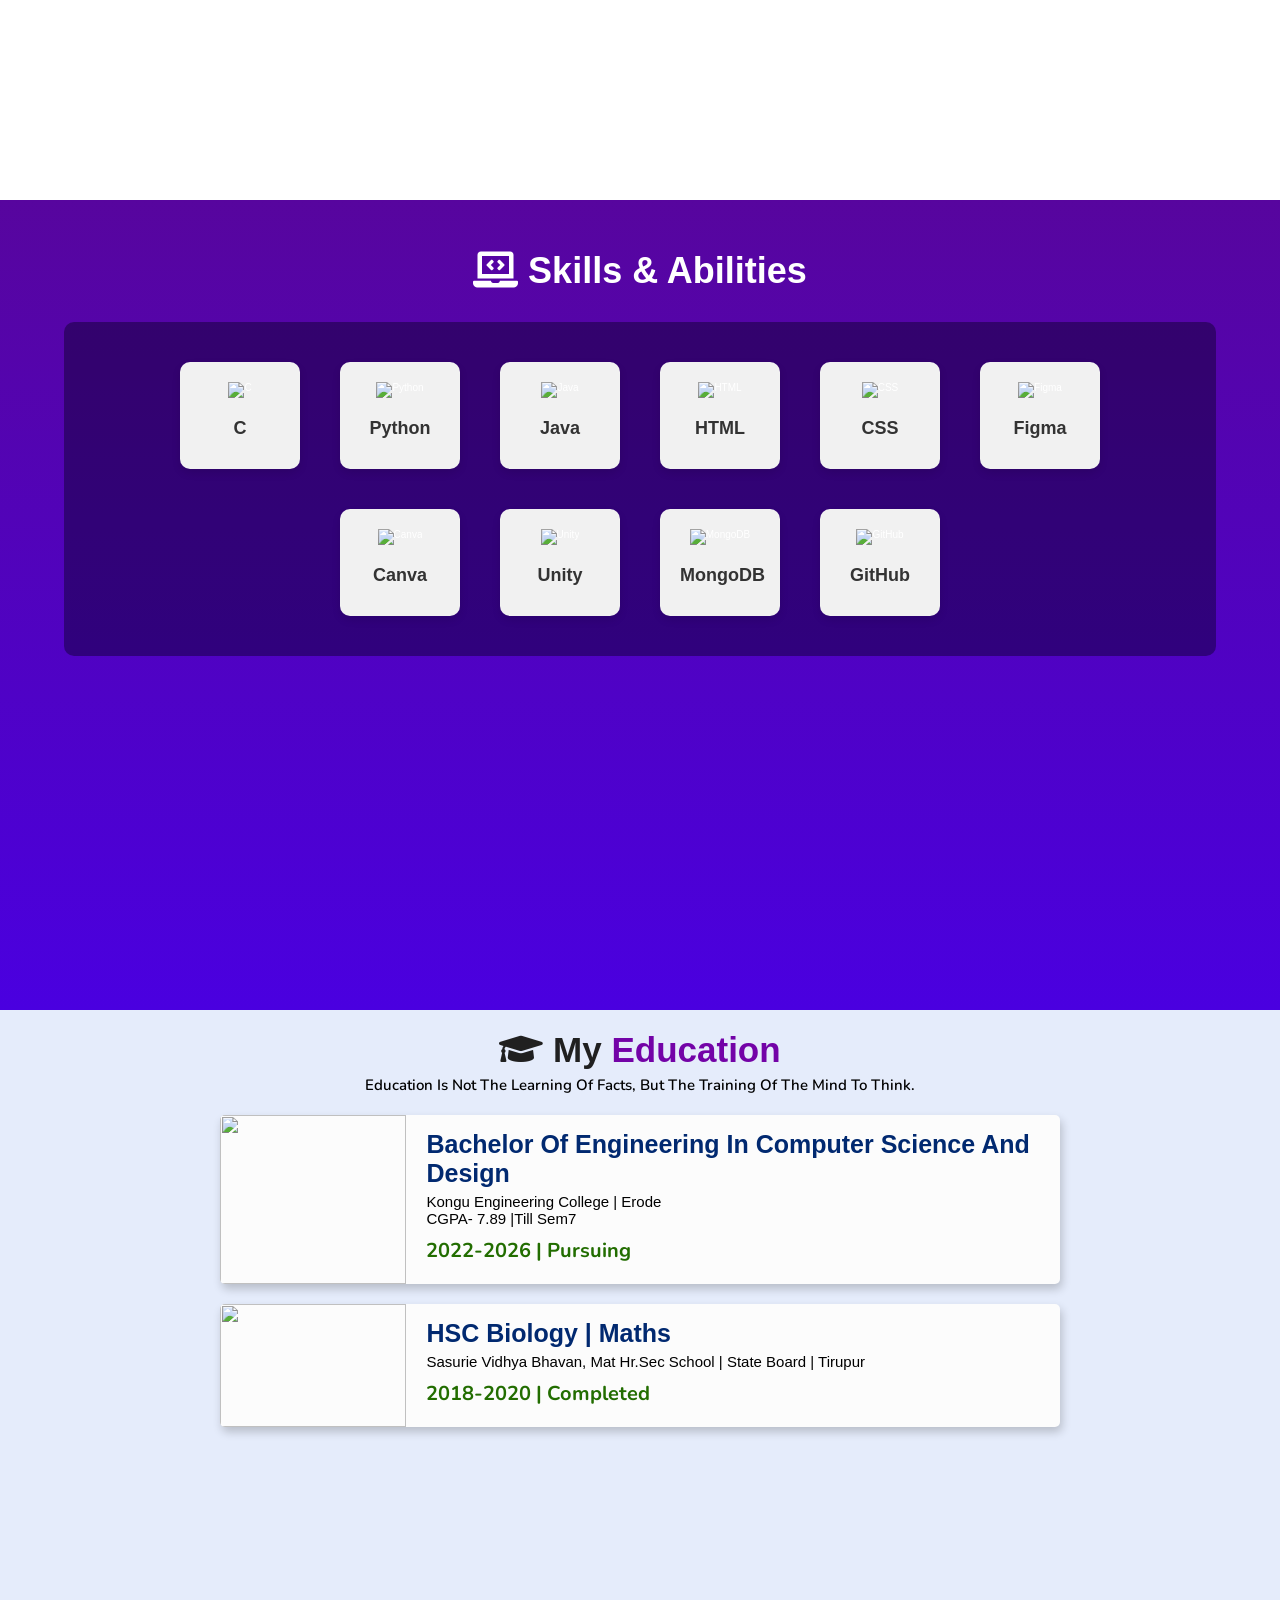
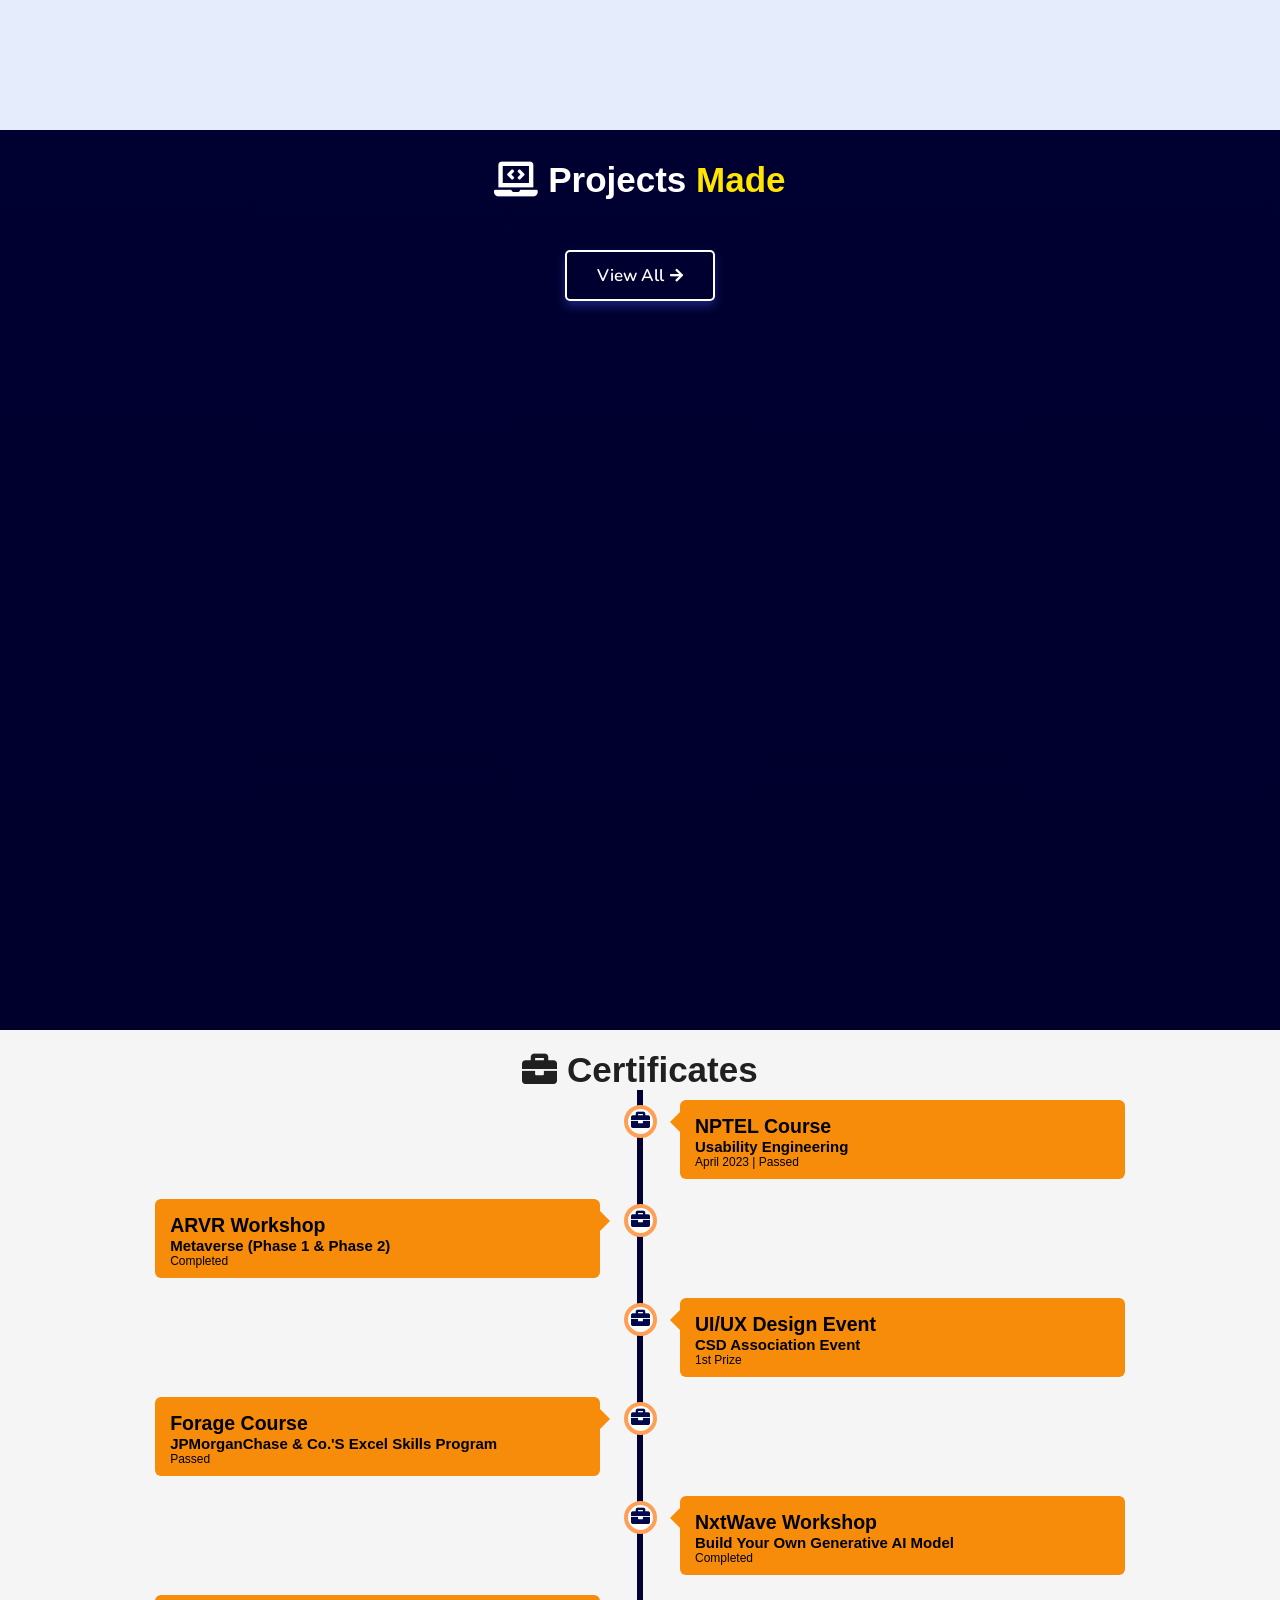
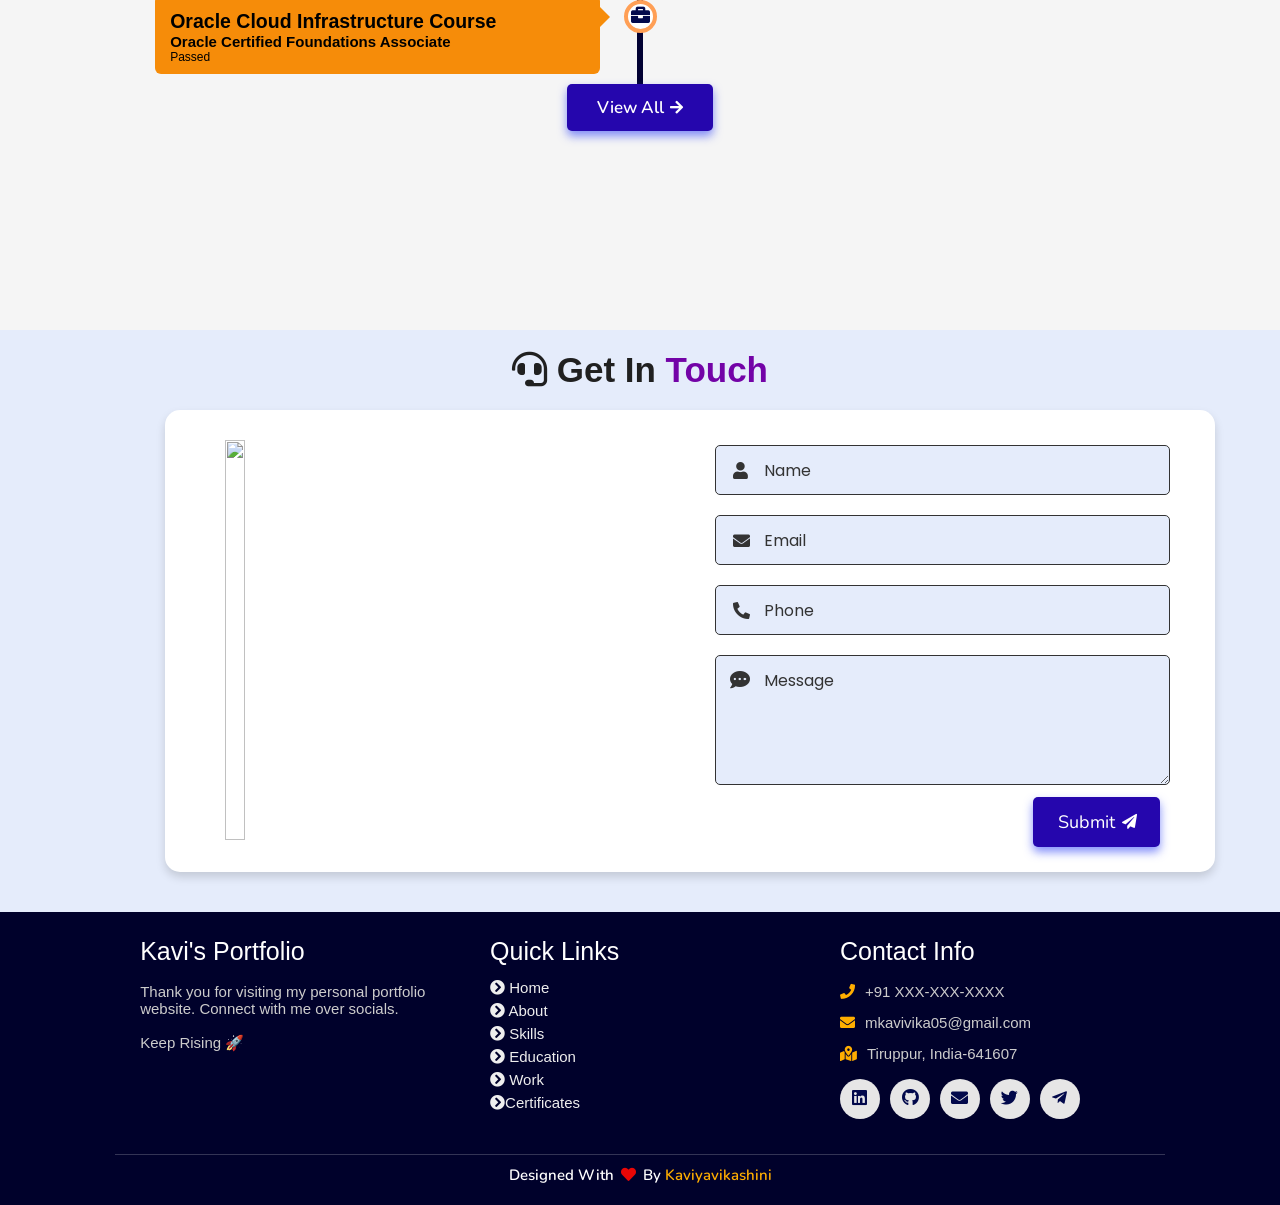
==== commit 73b6ffa5: "Update index.html" ====
--- a/Kavi_vika.m Portfolio/index.html
+++ b/Kavi_vika.m Portfolio/index.html
@@ -243,7 +243,7 @@
         <div class="content">
         <h3>Bachelor of Engineering in Computer Science and Design</h3>
         <p>Kongu engineering college | Erode</p>
-        <p>CGPA- 7.43 |till sem4</p>
+        <p>CGPA- 7.89 |till sem7</p>
         <h4>2022-2026 | Pursuing</h4>
         </div>
     </div>
@@ -505,3 +505,4 @@
 
 </body>
 </html>
+
